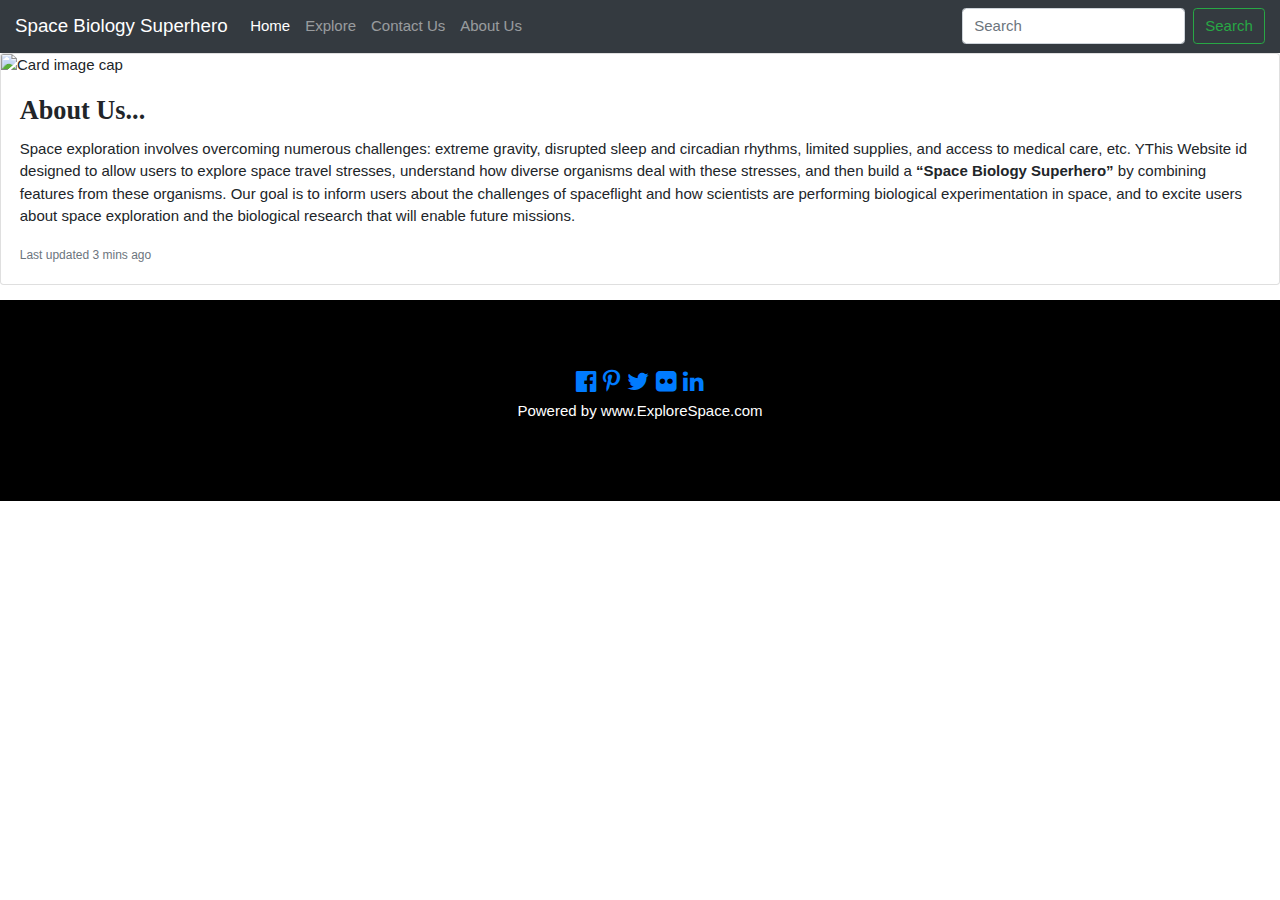
==== about.html @ 734a40f1 "added animations" ====
<!doctype html>
<html lang="en">

<head>
  <!-- Required meta tags -->
  <meta charset="utf-8">
  <meta name="viewport" content="width=device-width, initial-scale=1, shrink-to-fit=no">

  <link rel="stylesheet" href="https://cdnjs.cloudflare.com/ajax/libs/font-awesome/4.6.3/css/font-awesome.min.css">
 
  <link rel="stylesheet" href="https://www.w3schools.com/w3css/4/w3.css">
  <script src="js/new.js"></script>
  

  <!-- Bootstrap CSS -->
  <link rel="stylesheet" href="https://cdn.jsdelivr.net/npm/bootstrap@4.0.0/dist/css/bootstrap.min.css"
    integrity="sha384-Gn5384xqQ1aoWXA+058RXPxPg6fy4IWvTNh0E263XmFcJlSAwiGgFAW/dAiS6JXm" crossorigin="anonymous">
    <link rel="icon" href="public/img/icon.png" type="image/x-icon"/>
  <title>About</title>
</head>

<body>

  <nav class="navbar navbar-expand-lg navbar-dark bg-dark">
    <a class="navbar-brand" href="index.html">Space Biology Superhero</a>
    <button class="navbar-toggler" type="button" data-toggle="collapse" data-target="#navbarSupportedContent"
      aria-controls="navbarSupportedContent" aria-expanded="false" aria-label="Toggle navigation">
      <span class="navbar-toggler-icon"></span>
    </button>

    <div class="collapse navbar-collapse" id="navbarSupportedContent">
      <ul class="navbar-nav mr-auto">
        <li class="nav-item active">
          <a class="nav-link" href="index.html">Home <span class="sr-only">(current)</span></a>
        </li>
        <li class="nav-item">

          <a class="nav-link" href="explore.html">Explore</a>
        </li>

        </li>
        <li class="nav-item">
          <a class="nav-link" href="contact.html">Contact Us</a>
        </li>

        <a class="nav-link" href="about.html">About Us</a>
      </li>
      <li class="nav-item">

      </ul>
      <form class="form-inline my-2 my-lg-0">
        <input class="form-control mr-sm-2" type="text" id="search" placeholder="Search" aria-label="Search">
        <button class="btn btn-outline-success my-2 my-sm-0" onClick="search(id)" id="button" type="submit">Search</button>
      </form>
    </div>
  </nav>



  <div class="card mb-3">
    <img class="card-img-top" src="https://source.unsplash.com/J59wWPn09BE/400x100" alt="Card image cap">
    <div class="card-body">
      <b><h3 style="font-family:Garamond" class="card-title"><b>About Us...</b></h3></b>
      <p class="card-text">Space exploration involves overcoming numerous challenges: extreme gravity, disrupted sleep and circadian rhythms, limited supplies, and access to medical care, etc. YThis Website id designed to allow users to explore space travel stresses, understand how diverse organisms deal with these stresses, and then build a <b>“Space Biology Superhero”</b> by combining features from these organisms. Our goal is to inform users about the challenges of spaceflight and how scientists are performing biological experimentation in space, and to excite users about space exploration and the biological research that will enable future missions.</p>
      <p class="card-text"><small class="text-muted">Last updated 3 mins ago</small></p>
    </div>
  </div>


  <!-- Optional JavaScript -->
  <!-- jQuery first, then Popper.js, then Bootstrap JS -->
  <script src="https://code.jquery.com/jquery-3.2.1.slim.min.js"
    integrity="sha384-KJ3o2DKtIkvYIK3UENzmM7KCkRr/rE9/Qpg6aAZGJwFDMVNA/GpGFF93hXpG5KkN"
    crossorigin="anonymous"></script>
  <script src="https://cdn.jsdelivr.net/npm/popper.js@1.12.9/dist/umd/popper.min.js"
    integrity="sha384-ApNbgh9B+Y1QKtv3Rn7W3mgPxhU9K/ScQsAP7hUibX39j7fakFPskvXusvfa0b4Q"
    crossorigin="anonymous"></script>
  <script src="https://cdn.jsdelivr.net/npm/bootstrap@4.0.0/dist/js/bootstrap.min.js"
    integrity="sha384-JZR6Spejh4U02d8jOt6vLEHfe/JQGiRRSQQxSfFWpi1MquVdAyjUar5+76PVCmYl"
    crossorigin="anonymous"></script>

    <!-- Footer -->
<center>
  <footer class="w3-container w3-padding-64 w3-center w3-black w3-xlarge">
    
    <a href="#"><i class="fa fa-facebook-official"></i></a>
    <a href="#"><i class="fa fa-pinterest-p"></i></a>
    <a href="#"><i class="fa fa-twitter"></i></a>
    <a href="#"><i class="fa fa-flickr"></i></a>
    <a href="#"><i class="fa fa-linkedin"></i></a>
    <p class="w3-medium">
    Powered by www.ExploreSpace.com 
    </p>
</footer>
</center>
</body>

</html>
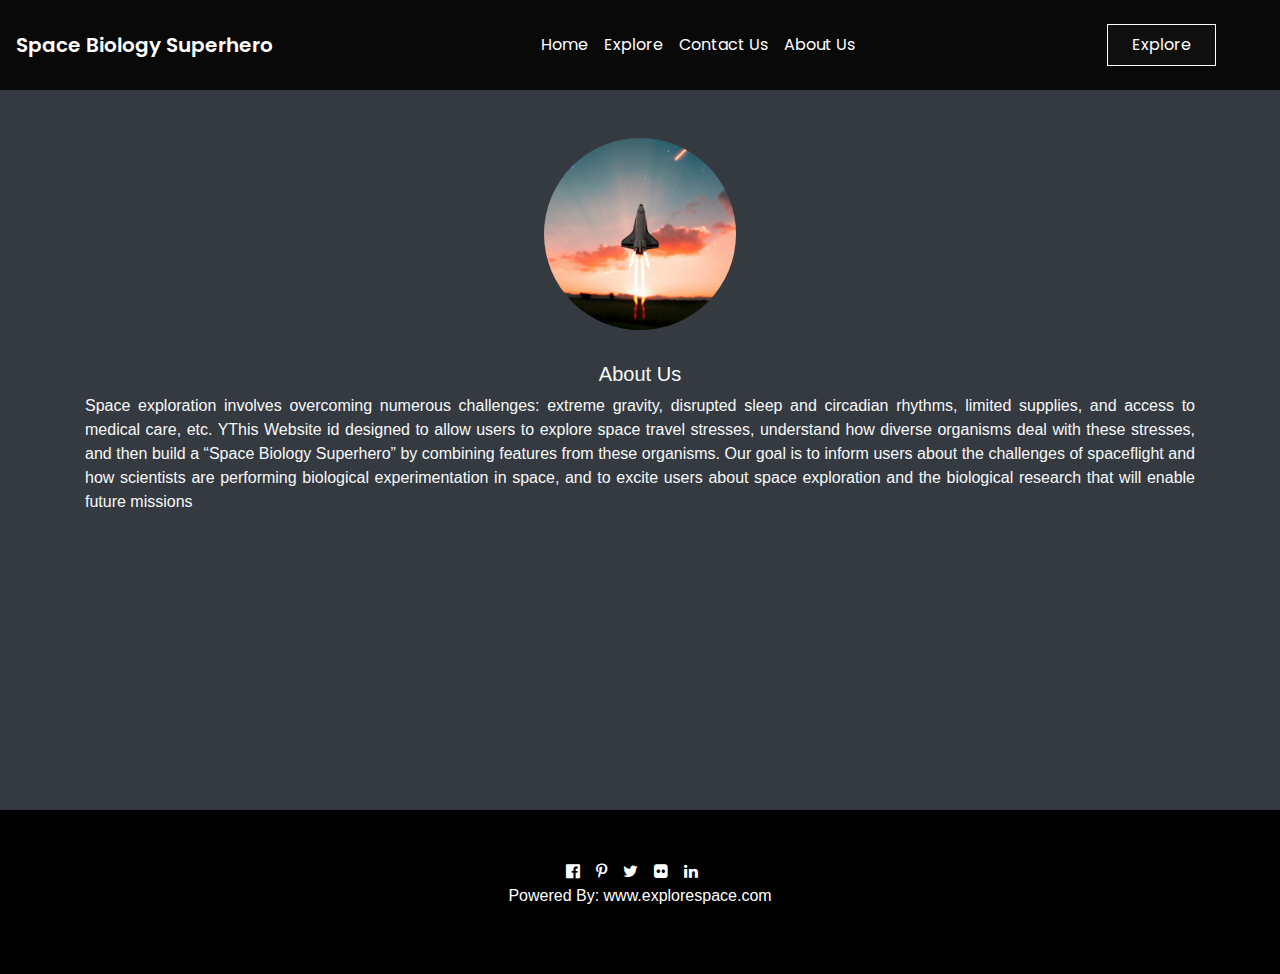
==== commit db667247: "Updated UI" ====
--- a/about.html
+++ b/about.html
@@ -6,30 +6,33 @@
   <meta charset="utf-8">
   <meta name="viewport" content="width=device-width, initial-scale=1, shrink-to-fit=no">
 
-  <link rel="stylesheet" href="https://cdnjs.cloudflare.com/ajax/libs/font-awesome/4.6.3/css/font-awesome.min.css">
- 
-  <link rel="stylesheet" href="https://www.w3schools.com/w3css/4/w3.css">
+
   <script src="js/new.js"></script>
-  
+  <link rel="stylesheet" href="css/home.css">
+  <link rel="stylesheet" href="css/explore.css">
 
   <!-- Bootstrap CSS -->
   <link rel="stylesheet" href="https://cdn.jsdelivr.net/npm/bootstrap@4.0.0/dist/css/bootstrap.min.css"
     integrity="sha384-Gn5384xqQ1aoWXA+058RXPxPg6fy4IWvTNh0E263XmFcJlSAwiGgFAW/dAiS6JXm" crossorigin="anonymous">
-    <link rel="icon" href="public/img/icon.png" type="image/x-icon"/>
-  <title>About</title>
+  <!-- FOntawesome -->
+  <link rel="stylesheet" href="https://cdnjs.cloudflare.com/ajax/libs/font-awesome/4.6.3/css/font-awesome.min.css">
+  <!-- Favicon -->
+  <link rel="icon" href="public/img/icon.png" type="image/x-icon" />
+
+  <title>Space Biology Superhero</title>
 </head>
 
 <body>
 
-  <nav class="navbar navbar-expand-lg navbar-dark bg-dark">
+  <!-- Navbar -->
+  <nav class="navbar navbar-expand-lg py-4 px-3">
     <a class="navbar-brand" href="index.html">Space Biology Superhero</a>
     <button class="navbar-toggler" type="button" data-toggle="collapse" data-target="#navbarSupportedContent"
       aria-controls="navbarSupportedContent" aria-expanded="false" aria-label="Toggle navigation">
-      <span class="navbar-toggler-icon"></span>
+      <span class="navbar-toggler-icon text-light"></span>
     </button>
-
     <div class="collapse navbar-collapse" id="navbarSupportedContent">
-      <ul class="navbar-nav mr-auto">
+      <ul class="navbar-nav ml-auto">
         <li class="nav-item active">
           <a class="nav-link" href="index.html">Home <span class="sr-only">(current)</span></a>
         </li>
@@ -44,27 +47,51 @@
         </li>
 
         <a class="nav-link" href="about.html">About Us</a>
-      </li>
-      <li class="nav-item">
-
+        </li>
+        <li class="nav-item">
       </ul>
-      <form class="form-inline my-2 my-lg-0">
-        <input class="form-control mr-sm-2" type="text" id="search" placeholder="Search" aria-label="Search">
-        <button class="btn btn-outline-success my-2 my-sm-0" onClick="search(id)" id="button" type="submit">Search</button>
-      </form>
+      <button class="ml-auto px-4 py-2 mx-5 btn-explore">Explore</button>
     </div>
   </nav>
 
+ 
+  <!-- intresting topics Section -->
+  <section class="p-5  container-fluid about-sec bg-dark text-light" style="height:80vh">
+    <div class="container d-flex align-items-center justify-content-center flex-column">
+      <img src="/public/img/about.jpg" class="img-fluid rounded-full" style="margin-bottom:2rem;width: 12rem;object-fit:cover;border-radius: 50%; height:12rem;;" alt="space">
+      <h5 class="fw-bold text-center">About Us</h5>
+      <p class="text-justify">Space exploration involves overcoming numerous challenges: extreme gravity, disrupted sleep and circadian rhythms, limited supplies, and access to medical care, etc. YThis Website id designed to allow users to explore space travel stresses, understand how diverse organisms deal with these stresses, and then build a “Space Biology Superhero” by combining features from these organisms. Our goal is to inform users about the challenges of spaceflight and how scientists are performing biological experimentation in space, and to excite users about space exploration and the biological research that will enable future missions</p>
+    </div>
+
+   
+  </section>
+  <!-- Featured Section Ends -->
 
 
-  <div class="card mb-3">
-    <img class="card-img-top" src="https://source.unsplash.com/J59wWPn09BE/400x100" alt="Card image cap">
-    <div class="card-body">
-      <b><h3 style="font-family:Garamond" class="card-title"><b>About Us...</b></h3></b>
-      <p class="card-text">Space exploration involves overcoming numerous challenges: extreme gravity, disrupted sleep and circadian rhythms, limited supplies, and access to medical care, etc. YThis Website id designed to allow users to explore space travel stresses, understand how diverse organisms deal with these stresses, and then build a <b>“Space Biology Superhero”</b> by combining features from these organisms. Our goal is to inform users about the challenges of spaceflight and how scientists are performing biological experimentation in space, and to excite users about space exploration and the biological research that will enable future missions.</p>
-      <p class="card-text"><small class="text-muted">Last updated 3 mins ago</small></p>
+  <footer class="container-fluid footer">
+    <div class="d-flex items-center justify-content-center">
+      <a href="#"><i class="fa fa-facebook-official mr-3"></i></a>
+      <a href="#"><i class="fa fa-pinterest-p mr-3"></i></a>
+      <a href="#"><i class="fa fa-twitter mr-3"></i></a>
+      <a href="#"><i class="fa fa-flickr mr-3"></i></a>
+      <a href="#"><i class="fa fa-linkedin mr-3"></i></a>
     </div>
-  </div>
+    <p>Powered By: www.explorespace.com</p>
+  </footer>
+
+
+
+
+
+
+
+
+
+
+
+
+
+
 
 
   <!-- Optional JavaScript -->
@@ -78,21 +105,9 @@
   <script src="https://cdn.jsdelivr.net/npm/bootstrap@4.0.0/dist/js/bootstrap.min.js"
     integrity="sha384-JZR6Spejh4U02d8jOt6vLEHfe/JQGiRRSQQxSfFWpi1MquVdAyjUar5+76PVCmYl"
     crossorigin="anonymous"></script>
+  <script src="/static/new.js"></script>
 
-    <!-- Footer -->
-<center>
-  <footer class="w3-container w3-padding-64 w3-center w3-black w3-xlarge">
-    
-    <a href="#"><i class="fa fa-facebook-official"></i></a>
-    <a href="#"><i class="fa fa-pinterest-p"></i></a>
-    <a href="#"><i class="fa fa-twitter"></i></a>
-    <a href="#"><i class="fa fa-flickr"></i></a>
-    <a href="#"><i class="fa fa-linkedin"></i></a>
-    <p class="w3-medium">
-    Powered by www.ExploreSpace.com 
-    </p>
-</footer>
-</center>
+
 </body>
 
 </html>--- a/css/home.css
+++ b/css/home.css
@@ -0,0 +1,164 @@
+@import url('https://fonts.googleapis.com/css2?family=Poppins:wght@300;400&family=Satisfy&display=swap');
+
+
+/* Globals */
+a{
+  color: #fff !important;
+}
+/* Navbar Styling */
+.navbar{
+  background-color: rgba(9, 9, 9);
+  font-family: 'Poppins', sans-serif;
+  color: #fff;
+}
+.navbar-brand{
+  font-weight: 600;
+
+}
+.navbar-brand:hover,a:hover{
+  color: rgb(232, 255, 252);
+}
+.btn-explore{
+  border: 1.5px solid white;
+  color: #fff;
+  background-color: #0f0f0f;
+  cursor: pointer;
+  outline: none;
+}
+.btn-explore:active{
+  outline: none;
+}
+/* Button Menu Icon */
+.navbar-toggler{
+  border: none;
+  outline: none;
+  color: #fff;
+}
+/* Navbar Style End */
+
+/* Hero Section Styling */
+.hero{
+    position: relative;
+    right: 0;
+    width: 100%;
+    min-height: 80vh;
+    display: flex;
+    /* justify-content: center; */
+    align-items: center;
+    padding: 30px 100px;
+    background: #111;
+    transition: 0.5s;
+}
+
+.hero video{
+  position: absolute;
+  top: 0;
+  left: 0;
+  right: 0;
+  width: 100%;
+  height: 100%;
+  object-fit: cover;
+}
+
+.hero .text{
+  position: absolute;
+  top: 0;
+  left: 0;
+  right: 0;
+  padding: 40px 100px;
+  display: flex;
+  justify-content: space-between;
+  align-items: center;
+  z-index: 1000;
+  display: flex;
+  align-items: center;
+  justify-content: center;
+
+}
+.hero .text h1{
+  font-family: 'Poppins', sans-serif;
+  font-weight: 700;
+}
+
+/* Hero Section Syling ends */
+
+
+/* Featured section */
+
+.featured-sec{
+  background-color: #0f0f0f;
+  background-image: url(../public/img/space_2.jpg);
+  object-fit: contain;
+  color: #fff;
+  background-color: #171717;
+  background-position: center;
+  background-repeat: no-repeat;
+  background-size: cover;
+  position: relative;
+
+  
+}
+
+.featured-sec h1{
+  font-weight: 600;
+  font-family: 'Poppins', sans-serif;
+
+}
+
+.featured-subheading{
+  font-size: 1.5rem;
+  font-weight: 600;
+  margin-bottom: 1rem;
+}
+
+.featured-card{
+  object-fit: contain;
+  color: #fff;
+  background-color: #171717;
+  background-position: center;
+  background-repeat: no-repeat;
+  background-size: cover;
+  padding:0 !important;
+}
+
+.h-30{
+  height: 30vh;
+}
+
+.featured-card .text{
+  background-color: rgba(0, 0, 0, 0.392);
+  backdrop-filter: blur(5px);
+}
+
+/* Featured Section Ends */
+
+
+/* Nasa Section Starts */
+.nasa-sec{
+  background-color: #0f0f0f;
+  color: #fff;
+  font-family: 'Poppins', sans-serif;
+
+}
+
+.nasa-sec h2{
+  font-weight: 600;
+  text-align: center;
+  margin-top: 1.4rem;
+}
+
+.nasa-sec p{
+  color: rgb(212, 212, 212);
+  text-align: justify;
+}
+/* Nasa Section Ends */
+
+/* Footer Starts */
+.footer{
+  padding: 50px;
+  color: #fff;
+  background-color: #000000;
+}
+.footer p{
+  text-align: center;
+}--- a/css/explore.css
+++ b/css/explore.css
@@ -0,0 +1,143 @@
+/* Hero Section */
+.hero-sec {
+  background-color: #0f0f0f;
+  background-image: url(../public/img/space_3.jpg);
+  object-fit: contain;
+  color: #fff;
+  background-color: #171717;
+  background-position: center;
+  background-repeat: no-repeat;
+  background-size: cover;
+  position: relative;
+  height: 500px;
+  display: flex;
+  align-items: center;
+  justify-content: center;
+  opacity: 10;
+  flex-direction: column;
+}
+.hero-sec h1 {
+  font-weight: 600;
+  font-family: "Poppins", sans-serif;
+  margin-bottom: 100px;
+}
+.hero-sec p {
+  width: 60%;
+  margin-top: 40px;
+  font-size: 1.2rem;
+  margin-left: auto;
+  margin-right: auto;
+  text-align: center;
+}
+
+/* Intresting topic */
+.intresting-sec {
+  background-color: #0f0f0f;
+  color: #fff;
+  font-weight: 600;
+  font-family: "Poppins", sans-serif;
+}
+
+.intresting-sec h2 {
+}
+.text p {
+  font-weight: 400 !important;
+}
+
+.shadow-card {
+  -webkit-box-shadow: -1px 0px 19px -1px rgba(199, 199, 199, 0.71);
+  -moz-box-shadow: -1px 0px 19px -1px rgba(199, 199, 199, 0.71);
+  box-shadow: -1px 0px 19px -1px rgba(199, 199, 199, 0.71);
+}
+
+/* Agencies sec */
+.agencies-sec {
+  background-color: #161616;
+  color: #ffffff;
+  font-family: "Poppins", sans-serif;
+}
+.org-card{
+    background:#dcdcdc;
+    color: #0f0f0f;
+    border-radius: 10px;
+    height: 8rem;
+    
+}
+.org-card p{
+    font-size: .8rem;
+}
+.org-card-img {
+  width: 15rem;
+  object-fit: contain;
+
+  padding: 0px 20px;
+}
+
+
+
+/* Hazard */
+
+.cardi {
+  background-color: #121212;
+}
+
+
+
+
+/* Contact */
+.frm-contact {
+  font-family: "Poppins", sans-serif;
+}
+.frm-label {
+  margin-top: 18px;
+  margin-bottom: 6px;
+  font-size: 1rem;
+}
+.frm-input {
+  font-family: "Poppins", sans-serif;
+  border: 0;
+  border: 0.6px solid #ddd;
+  font-size: 0.9rem;
+  padding: 6px 10px;
+  border-radius: 0;
+  border-left: 3px solid #0f268b;
+}
+.frm-input:active {
+  border: none;
+  outline: none;
+}
+.frm-input:focus {
+  border: none;
+  outline: none;
+  border: 0.6px solid rgb(195, 195, 195);
+  border-left: 3px solid #08e2ff;
+}
+
+.btn-send {
+  background-image: linear-gradient(
+    to right,
+    #2fd9ff 0%,
+    #2430dd 51%,
+    #2fd9ff 100%
+  );
+}
+.btn-send {
+  margin-top: 10px;
+  margin-left: 10px;
+  padding: 8px 20px;
+  font-size: 1rem;
+  font-family: "Poppins", sans-serif;
+  outline: none;
+  border: none;
+  transition: 0.5s;
+  background-size: 200% auto;
+  color: white;
+  display: block;
+  cursor: pointer;
+}
+
+.btn-send:hover {
+  background-position: right center; /* change the direction of the change here */
+  color: #fff;
+  text-decoration: none;
+}
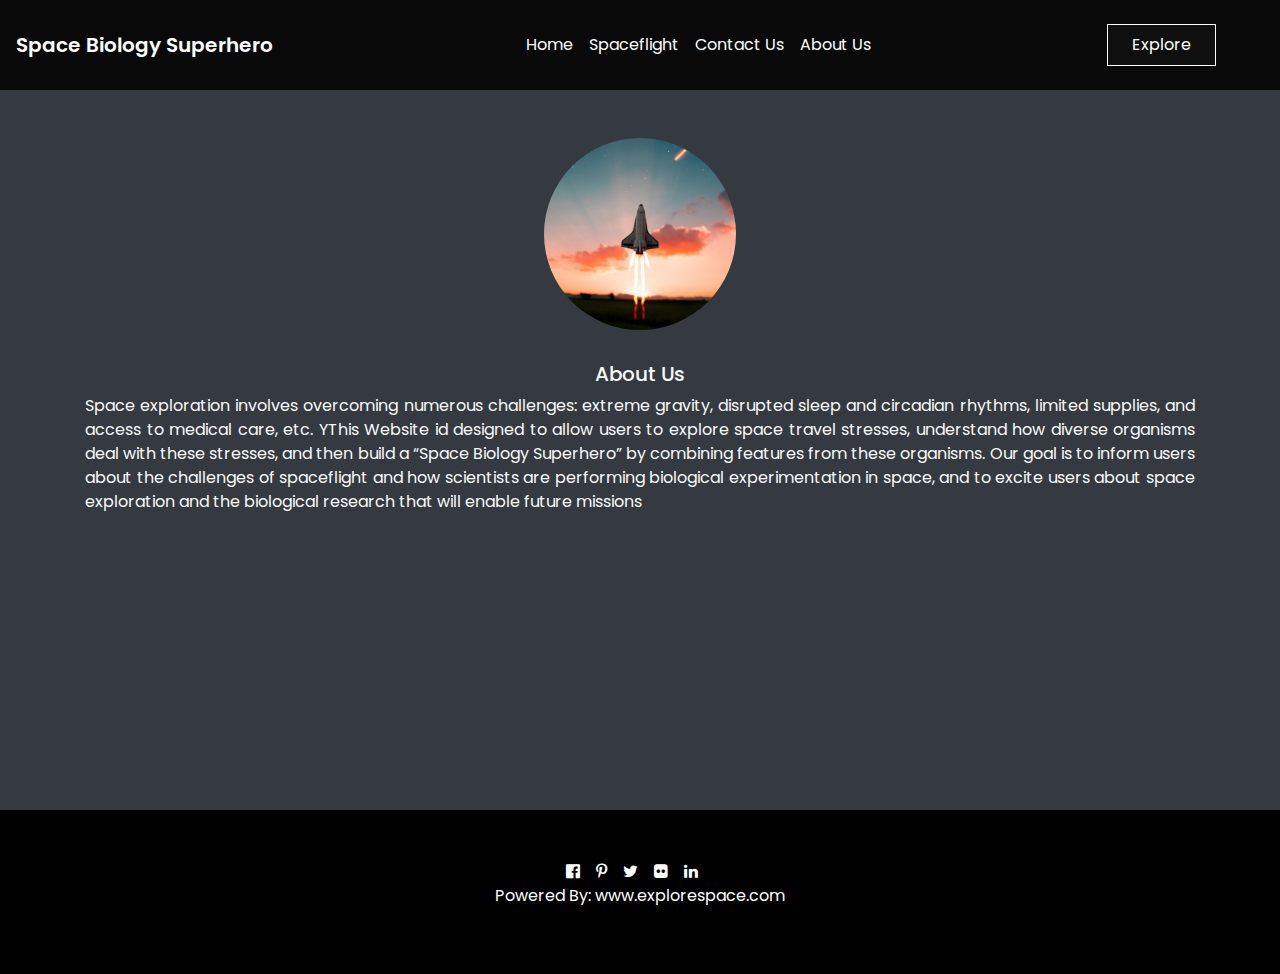
==== commit e93d4487: "Navbar updated" ====
--- a/about.html
+++ b/about.html
@@ -29,7 +29,7 @@
     <a class="navbar-brand" href="index.html">Space Biology Superhero</a>
     <button class="navbar-toggler" type="button" data-toggle="collapse" data-target="#navbarSupportedContent"
       aria-controls="navbarSupportedContent" aria-expanded="false" aria-label="Toggle navigation">
-      <span class="navbar-toggler-icon text-light"></span>
+      <i class="fa fa-bars" style="font-size:1.4rem;color:rgba(0, 255, 255, 0.811);"></i>
     </button>
     <div class="collapse navbar-collapse" id="navbarSupportedContent">
       <ul class="navbar-nav ml-auto">
@@ -38,7 +38,7 @@
         </li>
         <li class="nav-item">
 
-          <a class="nav-link" href="explore.html">Explore</a>
+          <a class="nav-link" href="spaceflight.html">Spaceflight</a>
         </li>
 
         </li>
@@ -50,13 +50,13 @@
         </li>
         <li class="nav-item">
       </ul>
-      <button class="ml-auto px-4 py-2 mx-5 btn-explore">Explore</button>
+      <a href="explore.html" class="ml-auto px-4 py-2 mx-5 btn-explore">Explore</a>
     </div>
   </nav>
 
  
   <!-- intresting topics Section -->
-  <section class="p-5  container-fluid about-sec bg-dark text-light" style="height:80vh">
+  <section class="p-5  container-fluid about-sec bg-dark text-light" style="min-height:80vh">
     <div class="container d-flex align-items-center justify-content-center flex-column">
       <img src="/public/img/about.jpg" class="img-fluid rounded-full" style="margin-bottom:2rem;width: 12rem;object-fit:cover;border-radius: 50%; height:12rem;;" alt="space">
       <h5 class="fw-bold text-center">About Us</h5>
--- a/css/home.css
+++ b/css/home.css
@@ -2,6 +2,10 @@
 
 
 /* Globals */
+*{
+  font-family: "Poppins", sans-serif;
+
+}
 a{
   color: #fff !important;
 }
@@ -161,4 +165,19 @@
 }
 .footer p{
   text-align: center;
+}
+
+
+/* Space flight */
+
+.spaceflight-sec{
+  background-image: url(https://source.unsplash.com/9tqAeLDQT-o/1400x350);
+  min-height: 300px;
+  object-fit: contain;
+  color: #fff;
+  background-color: #171717;
+  background-position: center;
+  background-repeat: no-repeat;
+  background-size: cover;
+  position: relative;
 }